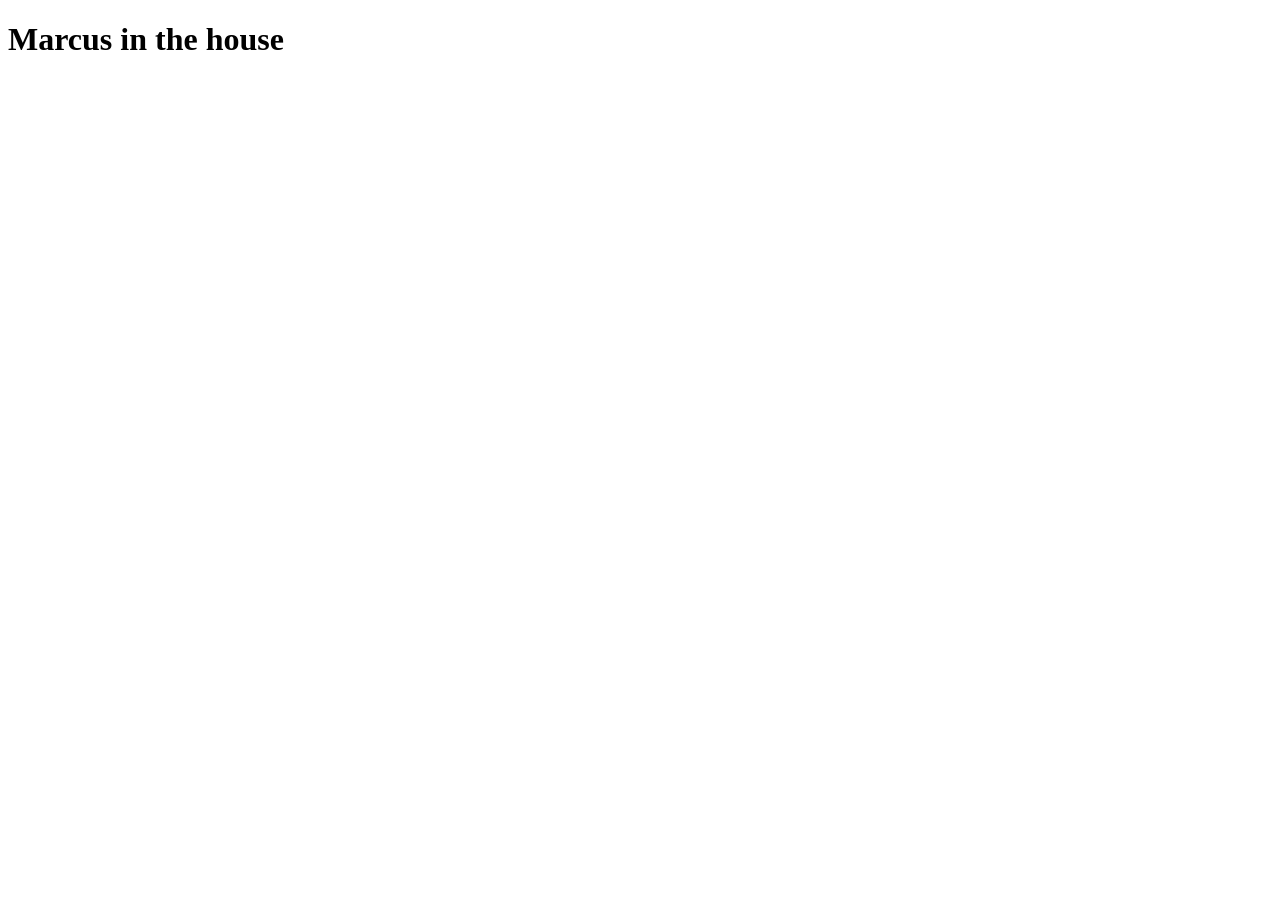
==== index.html @ 33926cf7 "Create index.html" ====
<!DOCTYPE html>
<html lang="en">
<head>
    <meta charset="UTF-8">
    <meta name="viewport" content="width=device-width, initial-scale=1.0">
    <title>Document</title>
</head>
<body>
    <h1>Marcus in the house</h1>
</body>
</html>
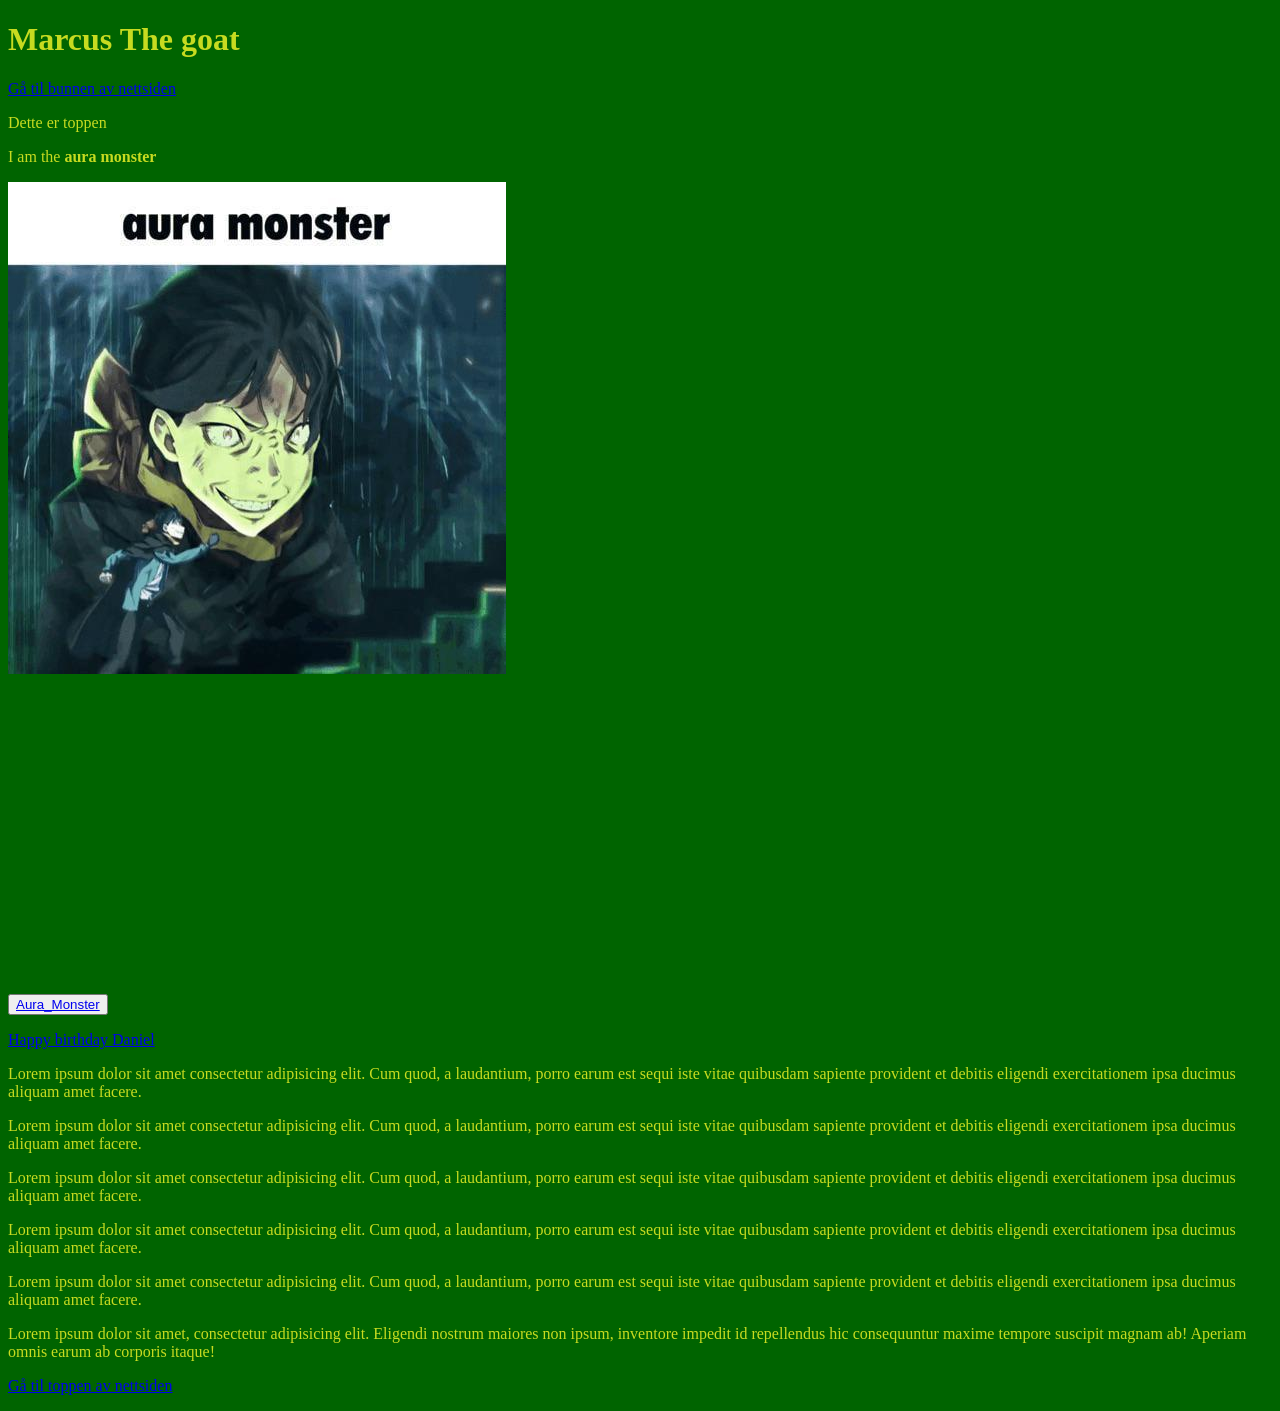
==== commit dda61a24: "Aura monster added" ====
--- a/index.html
+++ b/index.html
@@ -3,9 +3,41 @@
 <head>
     <meta charset="UTF-8">
     <meta name="viewport" content="width=device-width, initial-scale=1.0">
-    <title>Document</title>
+    <title>Marcus</title>
+    <link rel="stylesheet" href="stil.css">
 </head>
 <body>
-    <h1>Marcus in the house</h1>
+    <h1>Marcus The goat</h1>
+    <p>
+        <a href="#Bunn">Gå til bunnen av nettsiden</a>
+    </p>
+
+    <p id="Topp">Dette er toppen</p>
+
+    <p>I am the <strong>aura monster</strong></p>
+    <img src="Bilder/Aura monster.jpeg" alt="Aura monster">
+    <p>
+    
+       <button><a href="https://crack.fandom.com/wiki/Aura_Monster"> Aura_Monster
+    </a></button>
+    
+  <iframe width="560" height="315" src="https://www.youtube.com/embed/aUS9C7KE2Wc?si=AgTeAITtCXGHVjvX" 
+  title="YouTube video player" frameborder="0" allow="accelerometer; autoplay; clipboard-write; encrypted-media; gyroscope; picture-in-picture; web-share" referrerpolicy="strict-origin-when-cross-origin" allowfullscreen></iframe>    
+</p>
+
+<p>
+    <a href="Happybirthday_daniel.html">Happy birthday Daniel</a>
+</p>
+
+<p>Lorem ipsum dolor sit amet consectetur adipisicing elit. Cum quod, a laudantium, porro earum est sequi iste vitae quibusdam sapiente provident et debitis eligendi exercitationem ipsa ducimus aliquam amet facere.</p>
+<p>Lorem ipsum dolor sit amet consectetur adipisicing elit. Cum quod, a laudantium, porro earum est sequi iste vitae quibusdam sapiente provident et debitis eligendi exercitationem ipsa ducimus aliquam amet facere.</p>
+<p>Lorem ipsum dolor sit amet consectetur adipisicing elit. Cum quod, a laudantium, porro earum est sequi iste vitae quibusdam sapiente provident et debitis eligendi exercitationem ipsa ducimus aliquam amet facere.</p>
+<p>Lorem ipsum dolor sit amet consectetur adipisicing elit. Cum quod, a laudantium, porro earum est sequi iste vitae quibusdam sapiente provident et debitis eligendi exercitationem ipsa ducimus aliquam amet facere.</p>
+<p>Lorem ipsum dolor sit amet consectetur adipisicing elit. Cum quod, a laudantium, porro earum est sequi iste vitae quibusdam sapiente provident et debitis eligendi exercitationem ipsa ducimus aliquam amet facere.</p>
+<P id="Bunn">Lorem ipsum dolor sit amet, consectetur adipisicing elit. Eligendi nostrum maiores non ipsum, inventore impedit id repellendus hic consequuntur maxime tempore suscipit magnam ab! Aperiam omnis earum ab corporis itaque!</P>
+<p>
+    <a href="#Topp">Gå til toppen av nettsiden</a>
+</p>
+
 </body>
 </html>
--- a/stil.css
+++ b/stil.css
@@ -0,0 +1,4 @@
+body {
+    background-color: darkgreen;
+    color: rgba(226, 236, 36, 0.879);
+}
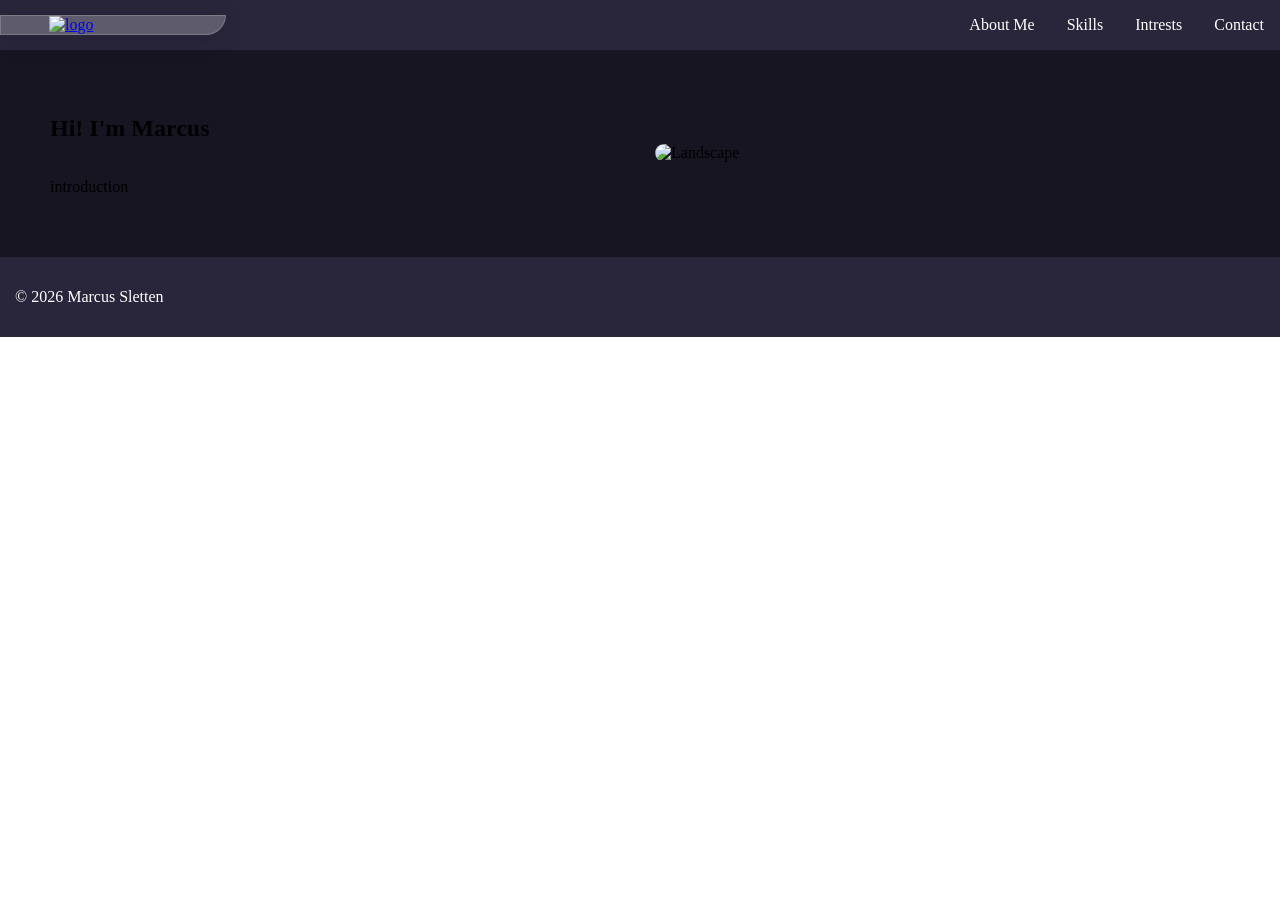
==== commit b86675db: "Lastet opp ny versjon" ====
--- a/index.html
+++ b/index.html
@@ -1,43 +1,45 @@
+
 <!DOCTYPE html>
 <html lang="en">
 <head>
     <meta charset="UTF-8">
     <meta name="viewport" content="width=device-width, initial-scale=1.0">
-    <title>Marcus</title>
-    <link rel="stylesheet" href="stil.css">
+    <title>Document</title>
+    <link rel="stylesheet" href="index.css">
+    <script src="kode.js" defer></script>
+
 </head>
 <body>
-    <h1>Marcus The goat</h1>
-    <p>
-        <a href="#Bunn">Gå til bunnen av nettsiden</a>
-    </p>
+    <header>
+        <div id="logo">
+            <a href="index.html"><img src="/Bilder/marcuslogo.png" alt="logo"></a>
+        </div>
 
-    <p id="Topp">Dette er toppen</p>
+        <nav>
+            <a href="about_me.html">About Me</a>
+            <a href="#skills">Skills</a>
+            <a href="#intrests">Intrests</a>
+            <a href="#contact">Contact</a>
+        </nav>
+    </header>
 
-    <p>I am the <strong>aura monster</strong></p>
-    <img src="Bilder/Aura monster.jpeg" alt="Aura monster">
-    <p>
-    
-       <button><a href="https://crack.fandom.com/wiki/Aura_Monster"> Aura_Monster
-    </a></button>
-    
-  <iframe width="560" height="315" src="https://www.youtube.com/embed/aUS9C7KE2Wc?si=AgTeAITtCXGHVjvX" 
-  title="YouTube video player" frameborder="0" allow="accelerometer; autoplay; clipboard-write; encrypted-media; gyroscope; picture-in-picture; web-share" referrerpolicy="strict-origin-when-cross-origin" allowfullscreen></iframe>    
-</p>
+    <main>
+         <section class="intro">
+                <h1>Hi! I'm Marcus</h1>
+                <p>introduction</p>
+            </section>
 
-<p>
-    <a href="Happybirthday_daniel.html">Happy birthday Daniel</a>
-</p>
+            <section class="main-image">
+                <img src="/Bilder/IMG_8465.JPG" alt="Landscape">
+            </section>
+    </main>
 
-<p>Lorem ipsum dolor sit amet consectetur adipisicing elit. Cum quod, a laudantium, porro earum est sequi iste vitae quibusdam sapiente provident et debitis eligendi exercitationem ipsa ducimus aliquam amet facere.</p>
-<p>Lorem ipsum dolor sit amet consectetur adipisicing elit. Cum quod, a laudantium, porro earum est sequi iste vitae quibusdam sapiente provident et debitis eligendi exercitationem ipsa ducimus aliquam amet facere.</p>
-<p>Lorem ipsum dolor sit amet consectetur adipisicing elit. Cum quod, a laudantium, porro earum est sequi iste vitae quibusdam sapiente provident et debitis eligendi exercitationem ipsa ducimus aliquam amet facere.</p>
-<p>Lorem ipsum dolor sit amet consectetur adipisicing elit. Cum quod, a laudantium, porro earum est sequi iste vitae quibusdam sapiente provident et debitis eligendi exercitationem ipsa ducimus aliquam amet facere.</p>
-<p>Lorem ipsum dolor sit amet consectetur adipisicing elit. Cum quod, a laudantium, porro earum est sequi iste vitae quibusdam sapiente provident et debitis eligendi exercitationem ipsa ducimus aliquam amet facere.</p>
-<P id="Bunn">Lorem ipsum dolor sit amet, consectetur adipisicing elit. Eligendi nostrum maiores non ipsum, inventore impedit id repellendus hic consequuntur maxime tempore suscipit magnam ab! Aperiam omnis earum ab corporis itaque!</P>
-<p>
-    <a href="#Topp">Gå til toppen av nettsiden</a>
-</p>
+    <footer> 
+        <p>© 2026 Marcus Sletten</p>
 
+            <div class="socials">
+                <!-- social media icons -->
+            </div>
+    </footer>
 </body>
-</html>+</html>
--- a/index.css
+++ b/index.css
@@ -0,0 +1,112 @@
+
+html, body {
+    margin: 0;
+    padding: 0;
+}
+
+header {
+    display: flex;
+    justify-content: space-between;
+    background-color: #29263B;
+    align-items: center;
+    
+}
+
+nav {
+    display: flex;
+    flex-direction: row;
+    justify-content: right;
+}
+
+div {
+    display: flex;
+}
+
+nav a {
+    padding: 1rem;
+    color: white;
+    text-decoration: none;
+
+    }
+
+    /* Hover and active menu styling */
+a:hover,
+a.active {
+    background-color: #3c3855;
+    text-decoration: underline;
+    text-underline-offset: 5px;
+}
+
+
+/* Logo styling */
+#logo {
+    display: flex;
+    align-items: center;
+    justify-content: center;
+
+    border-bottom-right-radius: 25px;
+    /* padding: 20px 25px; */
+    padding-left:48px ;
+    padding-right: 48px;
+
+    
+background: rgba(255, 255, 255, 0.25);
+box-shadow: 0 3px 25px rgba(0, 0, 0, 0.1);
+backdrop-filter: blur(2.5px);
+border: 1px solid rgba(255, 255, 255, 0.18);
+    
+}
+
+#logo img {
+    display: block;
+    width: 10vw;
+    height: auto;
+}
+
+/* Main section */
+main {
+    display: flex;
+    flex-direction: row;
+    justify-content: space-between;
+    align-items: center;
+    gap: 30px;
+
+    padding: 45px 50px;
+
+    background-color: #171522;
+    flex: 1;
+}
+
+/* Introduction */
+.intro {
+    display: flex;
+    flex-direction: column;
+    flex: 1;
+}
+
+/* Main image */
+.main-image {
+    display: flex;
+    flex: 1;
+}
+
+.main-image img {
+    width: 100%;
+    height: auto;
+    border-radius: 40px;
+}
+
+footer {
+    display: flex;
+    justify-content: space-between;
+    align-items: center;
+
+    padding: 15px;
+
+    background-color: #29263B;
+    color: white;
+}
+
+@media (max-width: 300px) {
+
+}
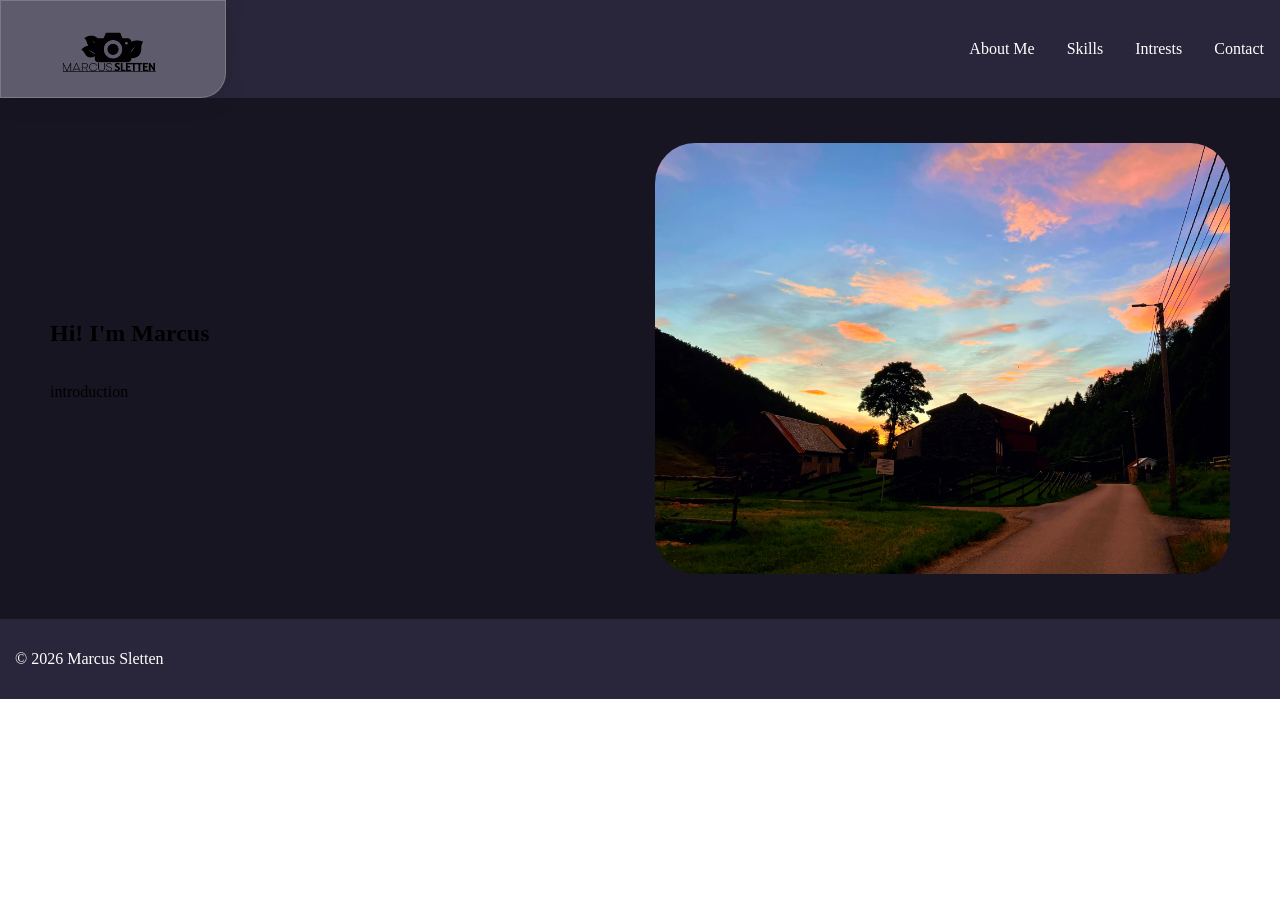
==== commit 86b3cf73: "Fikset stier til bilder" ====
--- a/index.html
+++ b/index.html
@@ -12,7 +12,7 @@
 <body>
     <header>
         <div id="logo">
-            <a href="index.html"><img src="/Bilder/marcuslogo.png" alt="logo"></a>
+            <a href="index.html"><img src="Bilder/marcuslogo.png" alt="logo"></a>
         </div>
 
         <nav>
@@ -30,7 +30,7 @@
             </section>
 
             <section class="main-image">
-                <img src="/Bilder/IMG_8465.JPG" alt="Landscape">
+                <img src="Bilder/IMG_8465.JPG" alt="Landscape">
             </section>
     </main>
 
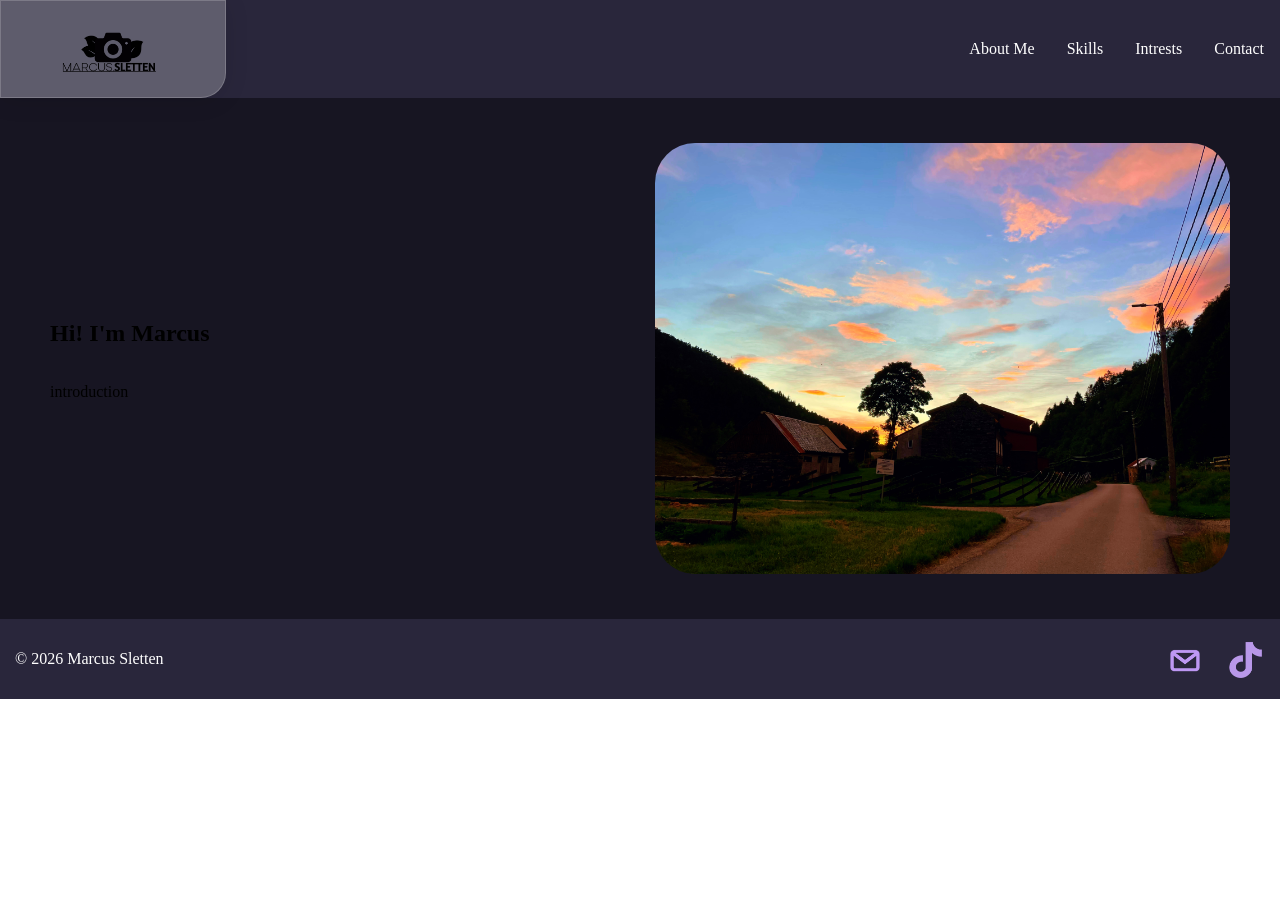
==== commit 7f1cf8df: "Fikset sociale medier iconer" ====
--- a/index.html
+++ b/index.html
@@ -30,7 +30,7 @@
             </section>
 
             <section class="main-image">
-                <img src="Bilder/IMG_8465.JPG" alt="Landscape">
+                <img src="Bilder/Bilde Hjemmeside.JPG" alt="Landscape">
             </section>
     </main>
 
@@ -38,7 +38,13 @@
         <p>© 2026 Marcus Sletten</p>
 
             <div class="socials">
-                <!-- social media icons -->
+                <a href="mailto:msletten1704@gmail.com">
+                <img src="Bilder/Mail icon.png" alt="">
+                </a>
+
+                <a href="https://www.tiktok.com/@rs74_studio2?lang=nb">
+                <img src="Bilder/TikTok icon.png" alt="">
+                </a>
             </div>
     </footer>
 </body>
--- a/index.css
+++ b/index.css
@@ -107,6 +107,26 @@
     color: white;
 }
 
+.socials {
+    display: flex;
+    flex-direction: row;
+    align-items: center;
+    gap: 20px;
+}
+
+.socials img {
+    width: 40px;
+    height: 40px;
+    object-fit: contain;
+}
+
+.socials a {
+    display: flex;
+    align-items: center;
+    padding: 0;
+}
+
+
 @media (max-width: 300px) {
 
 }
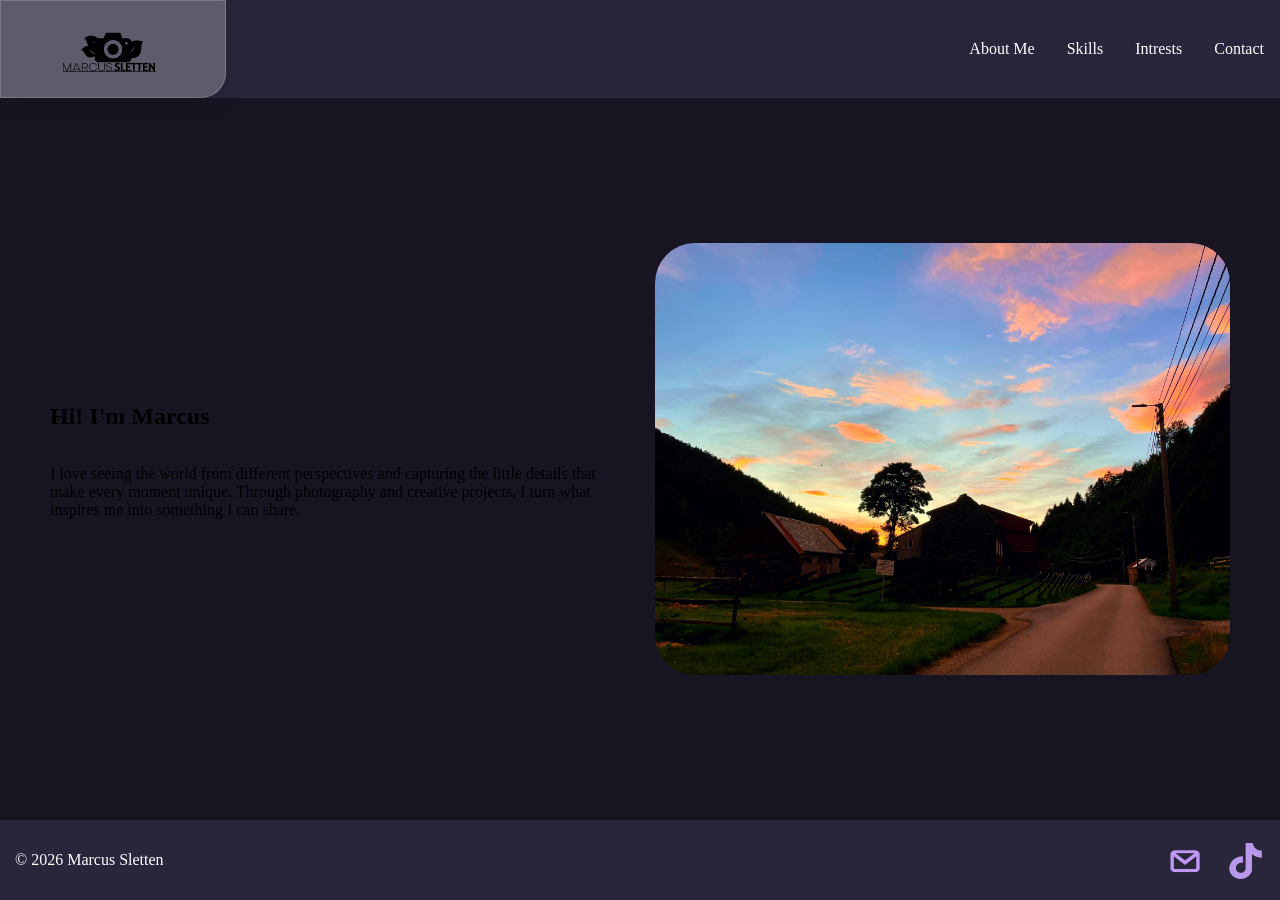
==== commit 090a4af7: "lagg til flex-direction: column; og text i intro" ====
--- a/index.html
+++ b/index.html
@@ -26,7 +26,15 @@
     <main>
          <section class="intro">
                 <h1>Hi! I'm Marcus</h1>
-                <p>introduction</p>
+                <p>
+                    I love seeing the world from 
+                    different perspectives and 
+                    capturing the little details 
+                    that make every moment unique. 
+                    Through photography and 
+                    creative projects, I turn what 
+                    inspires me into something I can share.
+                </p>
             </section>
 
             <section class="main-image">
@@ -46,6 +54,6 @@
                 <img src="Bilder/TikTok icon.png" alt="">
                 </a>
             </div>
-    </footer>
+    </footer> 
 </body>
 </html>
--- a/index.css
+++ b/index.css
@@ -2,6 +2,11 @@
 html, body {
     margin: 0;
     padding: 0;
+    height: 100%;
+}
+body {
+    display: flex;
+    flex-direction: column;
 }
 
 header {
@@ -9,7 +14,7 @@
     justify-content: space-between;
     background-color: #29263B;
     align-items: center;
-    
+    flex-wrap: wrap;
 }
 
 nav {
@@ -91,7 +96,7 @@
 }
 
 .main-image img {
-    width: 100%;
+   max-width: 100%;
     height: auto;
     border-radius: 40px;
 }
